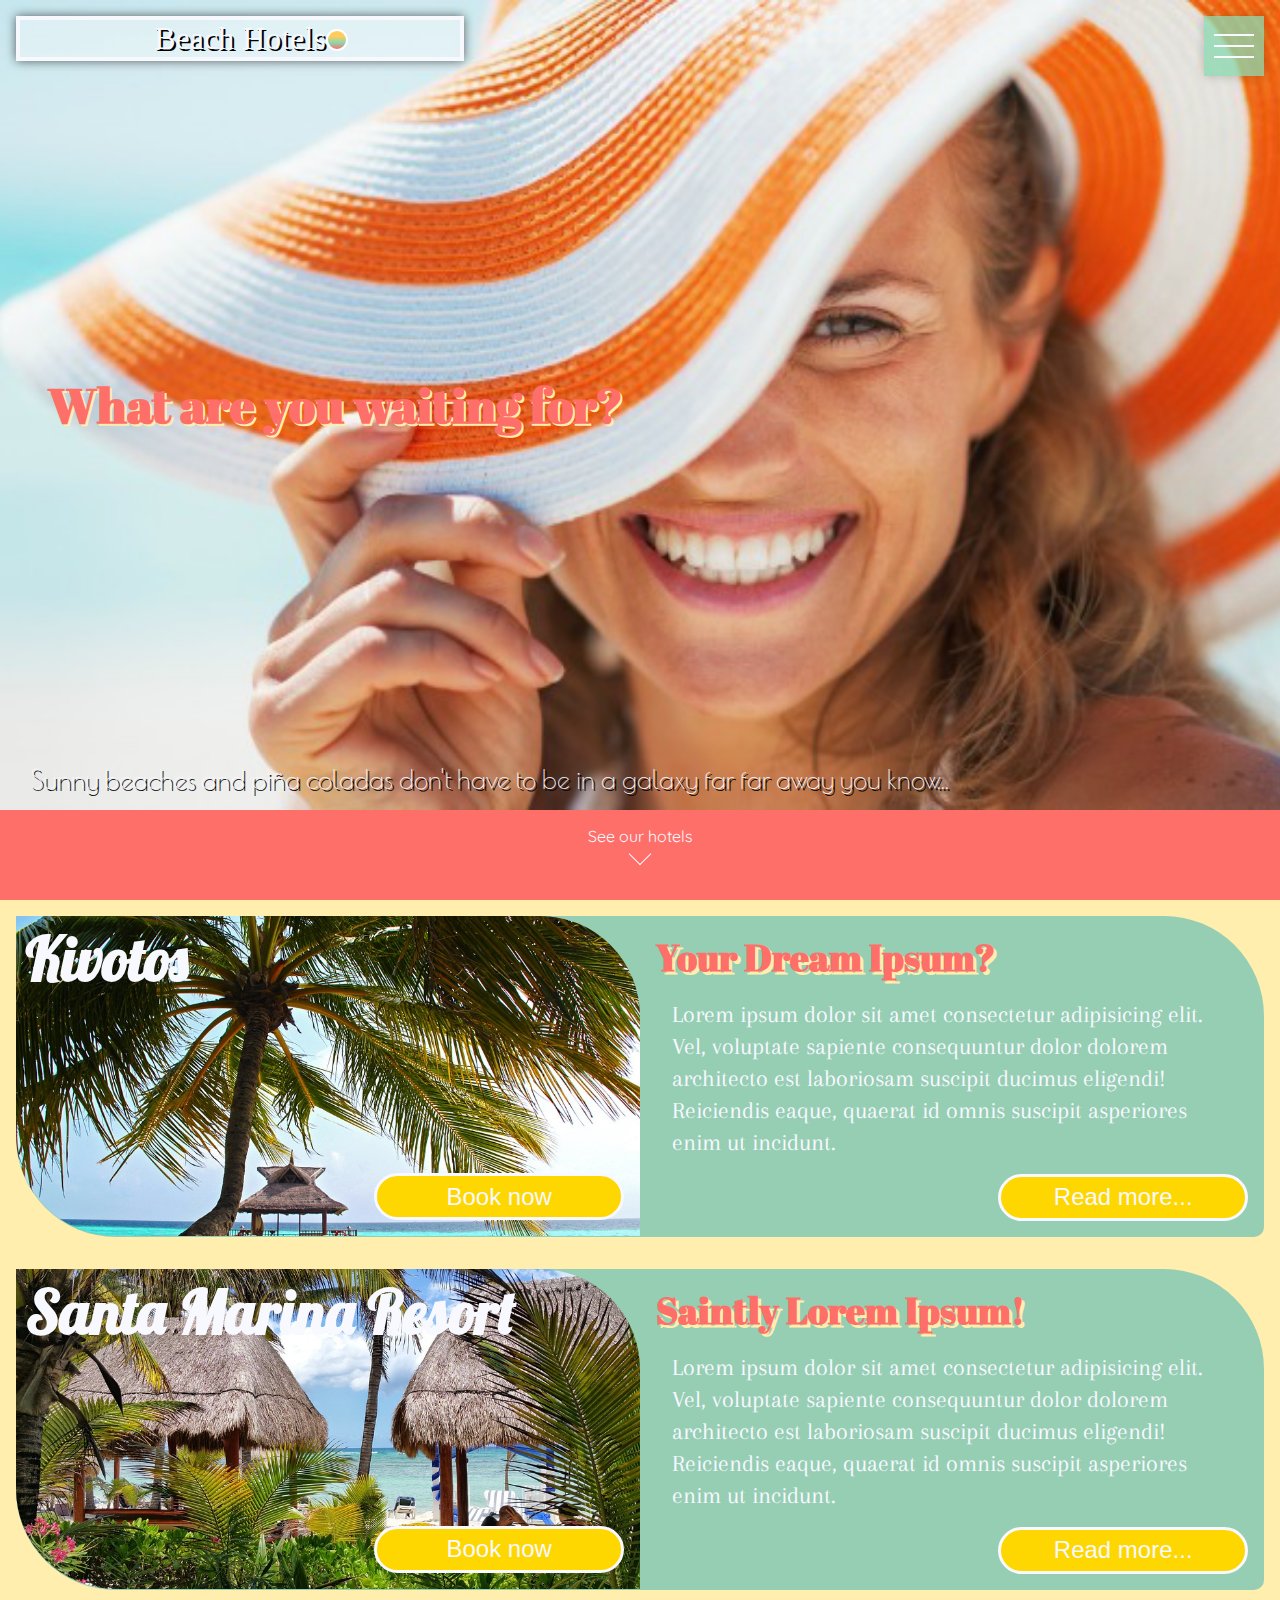
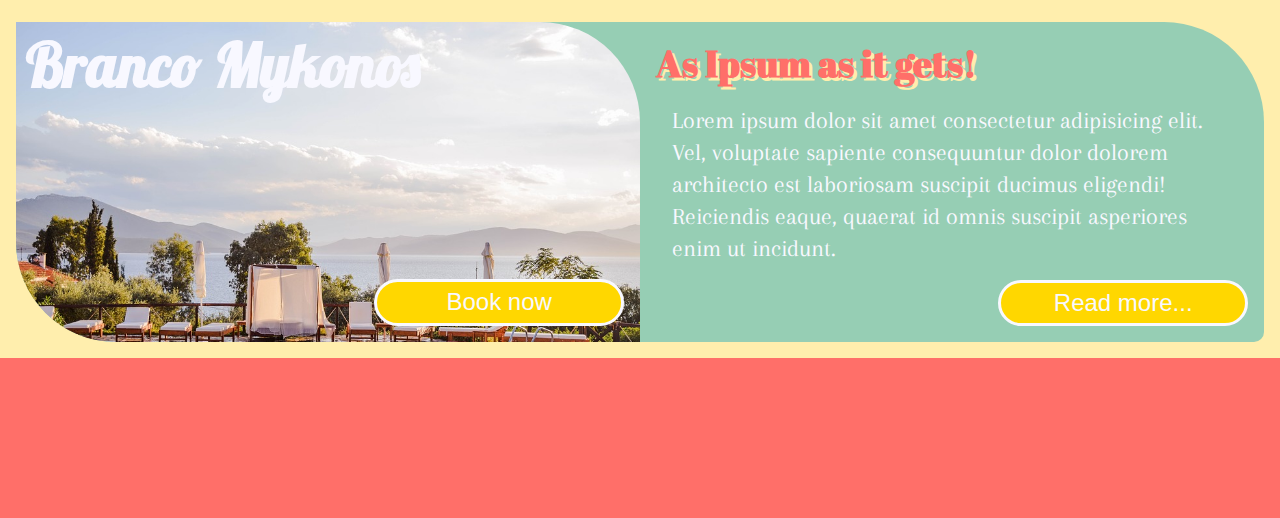
==== index.html @ 1cd9b015 "Fixed fonts and logo" ====
<!DOCTYPE html>
<html lang="en">

<head>
    <meta charset="UTF-8">
    <meta name="viewport" content="width=device-width, initial-scale=1.0">
    <meta http-equiv="X-UA-Compatible" content="ie=edge">
    <title>Document</title>
    <link rel="stylesheet" href="css/style.css">
    <link
        href="https://fonts.googleapis.com/css?family=Arapey|Quicksand|Poiret+One|Roboto|Abril+Fatface|Questrial|Josefin+Sans|Lobster|Zhi+Mang+Xing&display=swap"
        rel="stylesheet">
</head>


<body>
    <header>
        <nav class="top-nav">
            <input type="checkbox" class="nav-toggler">
            <div class="hamburger">
                <div></div>
                <div></div>
                <div></div>
            </div>
            <ul>
                <li><a href="#">Home</a></li>
                <li><a href="#">Booking</a></li>
                <li><a href="#">About</a></li>
                <li><a href="#">Contact</a></li>
            </ul>
        </nav>
        <article class="header-article">
            <div class="logo">Beach Hotels<div></div></div>
            <h2>What are you waiting for?</h2>
            <p>Sunny beaches and piña coladas don't have to be in a galaxy far far away you know...</p>
        </article>
        <div class="chevron-down">
            <a href="#hotels">See our hotels</a>
            <div class="chevron"></div>
        </div>
    </header>
    <main>
        <a name="hotels"></a>
        <article class="hotel-articles">
            <section class="hotel-img-one">
                <h2>Kivotos</h2>
                <button class="book-now">Book now</button>
            </section>
            <section>
                <h3>Your Dream Ipsum?</h3>
                <p>Lorem ipsum dolor sit amet consectetur adipisicing elit. Vel, voluptate sapiente consequuntur dolor
                    dolorem architecto est laboriosam suscipit ducimus eligendi! Reiciendis eaque, quaerat id omnis
                    suscipit asperiores enim ut incidunt.</p>
                <button class="read-more">Read more...</button>
            </section>
        </article>
        <article class="hotel-articles">
            <section class="hotel-img-two">
                <h2>Santa Marina Resort</h2>
                <button class="book-now">Book now</button>
            </section>
            <section>
                <h3>Saintly Lorem Ipsum!</h3>
                <p>Lorem ipsum dolor sit amet consectetur adipisicing elit. Vel, voluptate sapiente consequuntur dolor
                    dolorem architecto est laboriosam suscipit ducimus eligendi! Reiciendis eaque, quaerat id omnis
                    suscipit asperiores enim ut incidunt.</p>
                <button class="read-more">Read more...</button>
            </section>
        </article>
        <article class="hotel-articles">
            <section class="hotel-img-three">
                <h2>Branco Mykonos</h2>
                <button class="book-now">Book now</button>
            </section>
            <section>
                <h3>As Ipsum as it gets!</h3>
                <p>Lorem ipsum dolor sit amet consectetur adipisicing elit. Vel, voluptate sapiente consequuntur dolor
                    dolorem architecto est laboriosam suscipit ducimus eligendi! Reiciendis eaque, quaerat id omnis
                    suscipit asperiores enim ut incidunt.</p>
                <button class="read-more">Read more...</button>
            </section>
        </article>
    </main>
    <footer>
        <section></section>
        <section></section>
    </footer>
</body>
<div class="color-palette">
    <section class="c1"></section>
    <section class="c2"></section>
    <section class="c3"></section>
    <section class="c4"></section>
    <section class="c5"></section>
</div>

</html>
---- css/style.css ----
/* --------------- Body ---------------  */
* {
    box-sizing: border-box;
}

html {
    scroll-behavior: smooth;
}

body {
    margin: 0;
    display: grid;
    grid-auto-rows: auto;
    grid-template-areas: "top-nav top-nav top-nav top-nav"
                         "header header header header" 
                         "main main main main"
                         "footer footer footer footer ";
                         
}

/* --------------- Header ---------------  */
header {
    grid-area: header;
    display: flex;
    flex-direction: column;
    height: 100vh;
    background-color: #96ceb4;
}

/* ----- Nav ----- */
.top-nav {
    grid-area: top-nav;
    height: 10%;
    position: fixed;
    top: 0;
    right: 60px;
    margin: 1rem;
}

.top-nav .nav-toggler {
    position: absolute;
    margin: 5px;
    z-index: 2;
    width: 50px;
    height: 50px;
    opacity: 0; 
}

.top-nav .hamburger {
    position: absolute;
    display: flex;
    flex-direction: column;
    align-items: center;
    justify-content: space-evenly;
    top: 0;
    left: 0;
    z-index: 1;
    width: 60px;
    height: 60px;
    padding: 0.6rem;
    background-color: rgba(137, 216, 176, .75);
    box-shadow: 0 0 10px 0 rgba(0, 0, 0, .2);
}

.hamburger div {
    position: relative;
    display: flex;
    align-items: center;
    justify-content: center;
    width: 100%;
    height: 2px;
    background-color: ghostwhite;
}

.nav-toggler:checked ~ ul {
    transform: scale(1);
    opacity: 1;
    transition: all .4s ease;
}

.nav-toggler:checked ~ .hamburger {
    background-color: rgba(137, 216, 176, 1);
}

.nav-toggler:checked ~ .hamburger div:nth-child(1) {
    transform: rotate(-45deg) translateY(8px) translateX(-8px);
    transition: all .2s ease;
}

.nav-toggler:checked ~ .hamburger div:nth-child(2) {
    transform: rotate(45deg);
    transition: all .2s ease;
}

.nav-toggler:checked ~ .hamburger div:nth-child(3) {
    visibility: hidden;
}

.top-nav .nav-toggler ~ .hamburger div:not(:last-child){
    transition: all .2s ease;
}

ul {
    transform: scale(0);
    transform-origin: 85% 10%;
    opacity: 0;
    position: fixed;
    top: 0;
    left: 0;
    width: 100%;
    height: 100vh;
    display: flex;
    flex-direction: column;
    align-items: center;
    background-color: rgba(137, 216, 176, .75);
    list-style-type: none;
    margin: 0;
    padding: 0;
    
}

ul li {
    display: flex;
    align-items: center;
    justify-content: center;
    margin: 0;
    padding: 0;
}

ul li:first-child {
    margin-top: 5rem;
}

ul a {
    text-align: center;
    text-decoration: none;
    padding: 1rem;
    width: 100%;
    font-size: 2rem;
    font-family: 'Josefin Sans', sans-serif;
    color: white;
}

/* ----- Header-article ----- */
.header-article {
    height: 90%;
    display: flex;
    flex-direction: column;
    justify-content: space-between;
    background-image: url(../img/intro.jpg);
    background-size: cover;
    background-repeat: no-repeat;
    background-position: center center;
    
}

.logo {
    box-shadow: 0 0 10px 0 rgba(0, 0, 0, 0.6);
    margin: 1rem auto 0 1rem;
    width: 35%;
    font-size: 2rem;
    text-align: center;
    color: ghostwhite;
    text-shadow: 2px 2px black;
    border: .3rem solid ghostwhite;
    background-color: rgba(255, 255, 255, 0.35);    
}




.logo div {
    position: absolute;
    top: 29px;
    border: 2px solid white;
    display: inline-block;
    height: 1.4rem;
    width: 1.4rem;
    border-radius: 1000px;
    background: linear-gradient(#ffcc5c 30%, #88d8b0, #ff6f69);
}

.header-article h2 {
    font-family: "Abril Fatface";
    font-size: 3rem;
    margin: 1rem 3rem;
    color: #ff6f69;
    text-shadow: 2px 2px #ffeead;
}

.header-article p {
    margin: 15px 30px;
    color: ghostwhite;
    text-shadow: 2px 2px black;
    font-size: 1.6rem;
    font-family: 'Poiret One', cursive;
    line-height: 2rem;
} 

.chevron-down {
    display: flex;
    flex-direction: column;
    align-items: center;
    height: 10%;
    width: 100%;
    color: white;
    background-color: #ff6f69;
    text-align: center;
}

.chevron-down a {
    margin-bottom: -1rem;
    padding: 1rem;
    color: ghostwhite;
    text-decoration: none;
    font-family: 'Quicksand', sans-serif;
}

.chevron {
    margin-bottom: 1rem;
    border-right: .1rem solid ghostwhite;
    border-bottom: .1rem solid ghostwhite;
    width: 1rem;
    height: 1rem;
    transform: rotate(45deg);
}


/* --------------- Main ---------------  */
main { 
    grid-area: main;
    display: flex;
    flex-direction: column;
    background-color: #ffeead;
}

/* Hotel-articles */
.hotel-articles {
    display: grid; 
    grid-template-columns: repeat(auto-fit, minmax(300px, 1fr));
    grid-auto-rows: auto;
    margin: 1rem;
    background-color: #96ceb4;
    border-radius: 0 100px 10px 100px;
}

.hotel-articles section {
    border-radius: 0px 100px 0px 100px;
    display: flex;
    flex-direction: column;
    background-size: cover;
    background-repeat: no-repeat;
    background-position-x: center;
}

.hotel-articles section:first-child {
    height: 20rem;
}

.hotel-articles h2 {
    margin: 5px 10px 0 10px;
    color: ghostwhite;
    font-family: 'Lobster', cursive;
    font-size: 60px;
}

.hotel-articles h3 {
    font-family: "Abril Fatface";
    color: #ff6f69;
    text-shadow: 0.16rem 0.16rem #ffeead;
    font-size: 2.3rem;
    margin: 1rem 1rem;

}

.hotel-articles p {
    margin: 0 2rem 1rem 2rem;
    color: ghostwhite;
    font-size: 1.5rem;
    font-family: "Arapey", serif;
    line-height: 2rem;
}

.hotel-articles button {
    align-self: flex-end;
    margin: auto 1rem 1rem 0;
    min-width: 40%;
    padding: 0.4rem;
    font-size: 1.5rem;
    font-weight: 400;
    color: ghostwhite;
    background-color: gold;
    border: .2rem solid ghostwhite;
    border-radius: 300rem;
}

.hotel-img-one {
    background-image: url(../img/hotel-one.jpg);
}

.hotel-img-two {
    background-image: url(../img/hotel-two.jpg);
}

.hotel-img-three {
    background-image: url(../img/hotel-three.jpg);
}

footer {
    grid-area: footer;
    height: 10rem;
    background-color: #ff6f69;
}





/* Beach Color Palette */
/* .color-palette {
    display: flex;
}
.color-palette section {
    height: 10rem;
    flex: 1;
}

.color-palette .c1 {
    background-color: #96ceb4;	
}
.color-palette .c2 {
    background-color:#ffeead;	
}
.color-palette .c3 {
    background-color:#ff6f69;	
}
.color-palette .c4 {
    background-color:#ffcc5c;	
}
.color-palette .c5 {
    background-color:#88d8b0;	
}

 */


 /* Intro-article
.intro-article {
    display: flex;
    flex-direction: column;
    margin: 1rem;
    background-color: #88d8b0;
    border-radius: 10px;
    border: 5px solid white;
    background-image: url(../img/intro.jpg);
    background-size: cover;
    background-repeat: no-repeat;
}

.intro-article h2 {
    font-family: "Abril Fatface";
    font-size: 7rem;
    margin: 1rem 3rem;
    color: #ff6f69;
    text-shadow: 2px 2px #ffeead;
}

.intro-article p {
    margin: 15px 30px;
    color: ghostwhite;
    text-shadow: 2px 2px black;
    font-size: 2rem;
    font-family: fantasy;
    line-height: 3rem;
} */
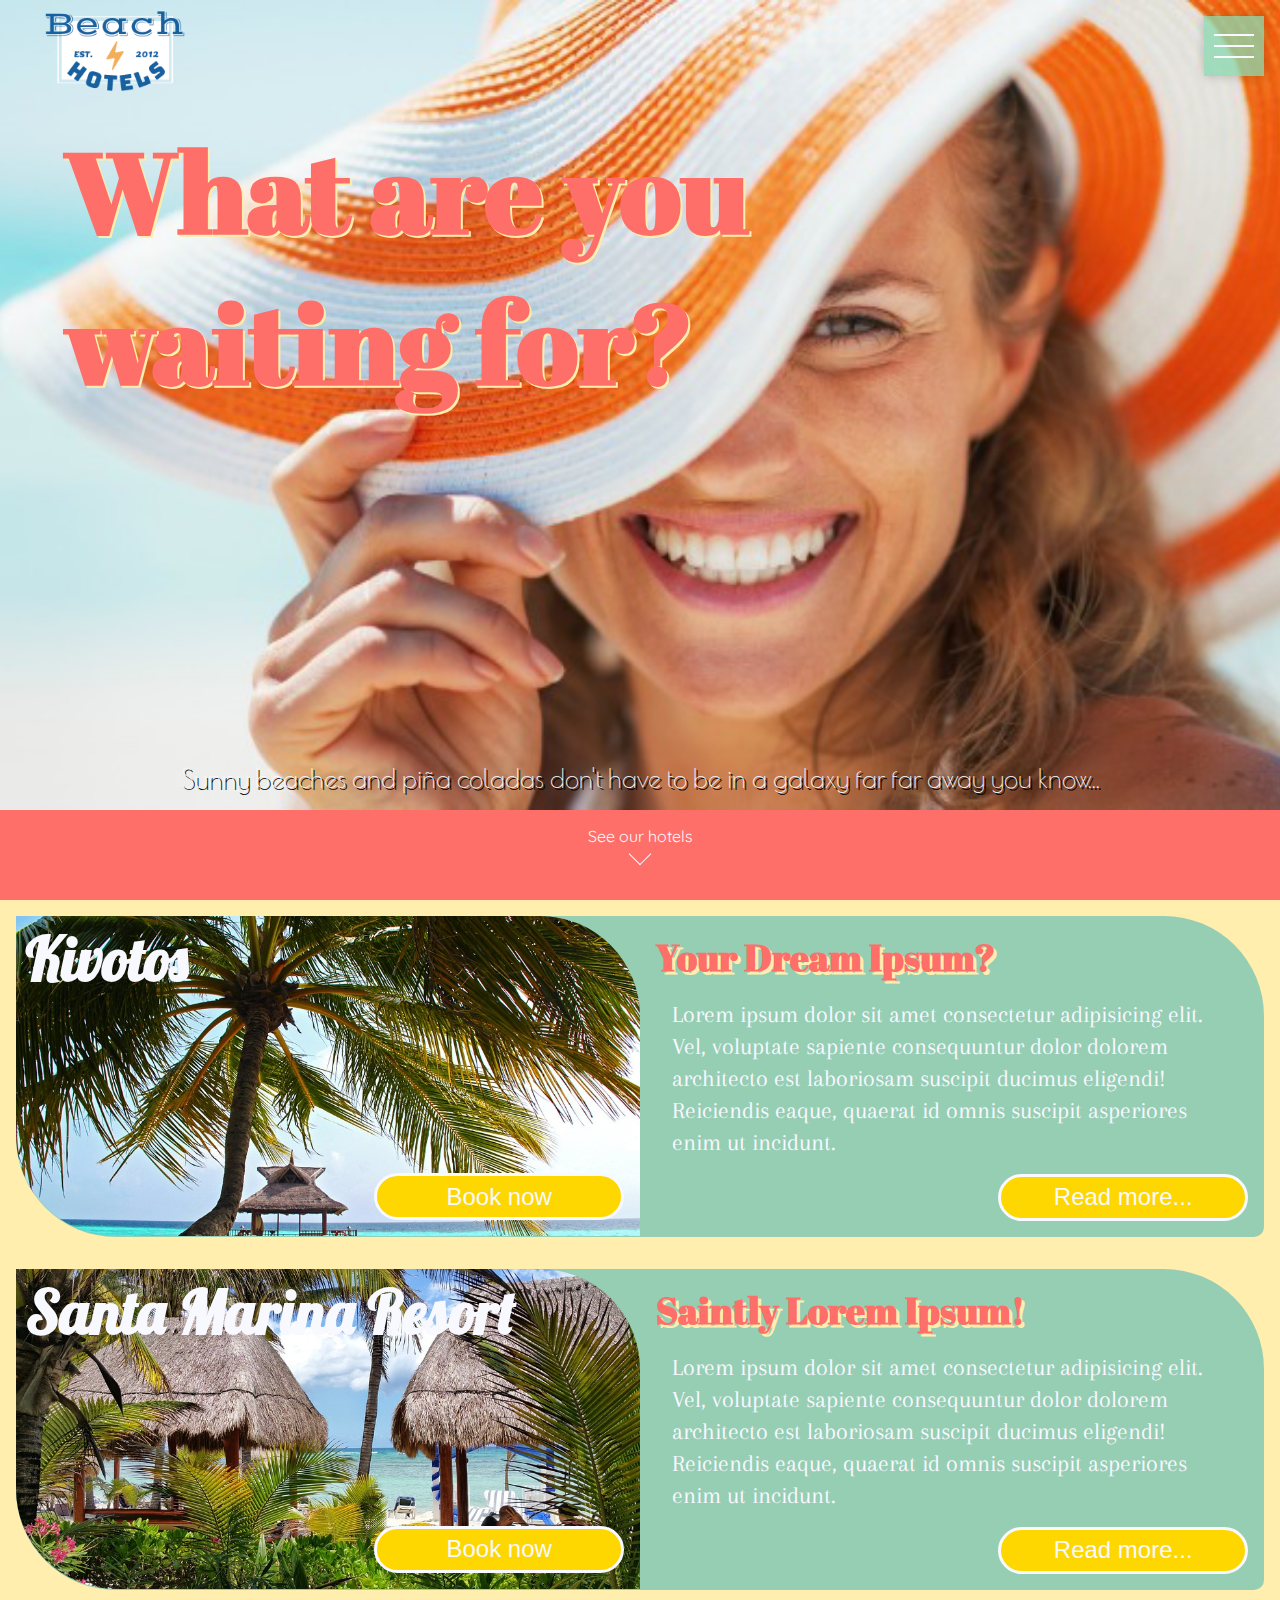
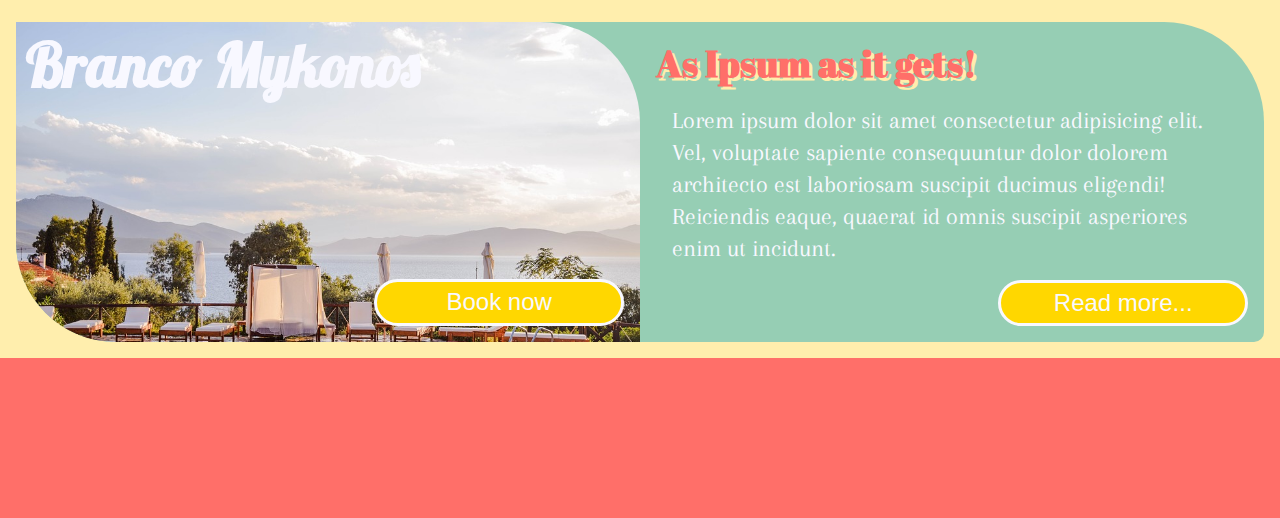
==== commit c8957e8f: "Added logo; various fixes" ====
--- a/index.html
+++ b/index.html
@@ -30,7 +30,7 @@
             </ul>
         </nav>
         <article class="header-article">
-            <div class="logo">Beach Hotels<div></div></div>
+            <img class="logo" src="img/BeachHotelsLogo.png" alt="logo for Beach Hotels">
             <h2>What are you waiting for?</h2>
             <p>Sunny beaches and piña coladas don't have to be in a galaxy far far away you know...</p>
         </article>
--- a/css/style.css
+++ b/css/style.css
@@ -155,19 +155,14 @@
 }
 
 .logo {
-    box-shadow: 0 0 10px 0 rgba(0, 0, 0, 0.6);
-    margin: 1rem auto 0 1rem;
-    width: 35%;
-    font-size: 2rem;
-    text-align: center;
-    color: ghostwhite;
-    text-shadow: 2px 2px black;
-    border: .3rem solid ghostwhite;
-    background-color: rgba(255, 255, 255, 0.35);    
-}
-
-
-
+    width: 23%;
+    margin: -2% 0 0 3%;
+}
+
+.logo p {
+    color: rgba(0, 0, 0, 0);
+    background-color: rgba(255, 255, 255);    
+}
 
 .logo div {
     position: absolute;
@@ -181,15 +176,18 @@
 }
 
 .header-article h2 {
+    max-width: 83%;
     font-family: "Abril Fatface";
-    font-size: 3rem;
-    margin: 1rem 3rem;
+    font-size: 3.6rem;
+    margin: 4% 0 auto 5%;
     color: #ff6f69;
     text-shadow: 2px 2px #ffeead;
-}
-
-.header-article p {
-    margin: 15px 30px;
+
+}
+
+.header-article > p {
+    max-width: 80%;
+    margin: 1rem auto;
     color: ghostwhite;
     text-shadow: 2px 2px black;
     font-size: 1.6rem;
@@ -312,64 +310,36 @@
     background-color: #ff6f69;
 }
 
-
-
-
-
-/* Beach Color Palette */
-/* .color-palette {
-    display: flex;
-}
-.color-palette section {
-    height: 10rem;
-    flex: 1;
-}
-
-.color-palette .c1 {
-    background-color: #96ceb4;	
-}
-.color-palette .c2 {
-    background-color:#ffeead;	
-}
-.color-palette .c3 {
-    background-color:#ff6f69;	
-}
-.color-palette .c4 {
-    background-color:#ffcc5c;	
-}
-.color-palette .c5 {
-    background-color:#88d8b0;	
-}
-
- */
-
-
- /* Intro-article
-.intro-article {
-    display: flex;
-    flex-direction: column;
-    margin: 1rem;
-    background-color: #88d8b0;
-    border-radius: 10px;
-    border: 5px solid white;
-    background-image: url(../img/intro.jpg);
-    background-size: cover;
-    background-repeat: no-repeat;
-}
-
-.intro-article h2 {
-    font-family: "Abril Fatface";
-    font-size: 7rem;
-    margin: 1rem 3rem;
-    color: #ff6f69;
-    text-shadow: 2px 2px #ffeead;
-}
-
-.intro-article p {
-    margin: 15px 30px;
-    color: ghostwhite;
-    text-shadow: 2px 2px black;
-    font-size: 2rem;
-    font-family: fantasy;
-    line-height: 3rem;
-} */+@media screen and (min-width: 590px) {
+    .logo {
+        width: 17%;
+    }
+
+    .header-article h2 {
+        max-width: 81%;
+        font-size: 4.8rem;
+        margin: -1% 0 auto 5%;
+    }
+    
+}
+
+@media screen and (min-width: 834px) {
+    .header-article h2 {
+        max-width: 79%;
+        font-size: 5.6rem;
+        margin: -1% 0 auto 5%;
+    }
+}
+
+
+@media screen and (min-width: 1129px) {
+    .logo {
+        width: 12%;
+    }
+
+    .header-article h2 {
+        max-width: 59%;
+        font-size: 7rem;
+        margin: -1% 0 auto 5%;
+    }
+}
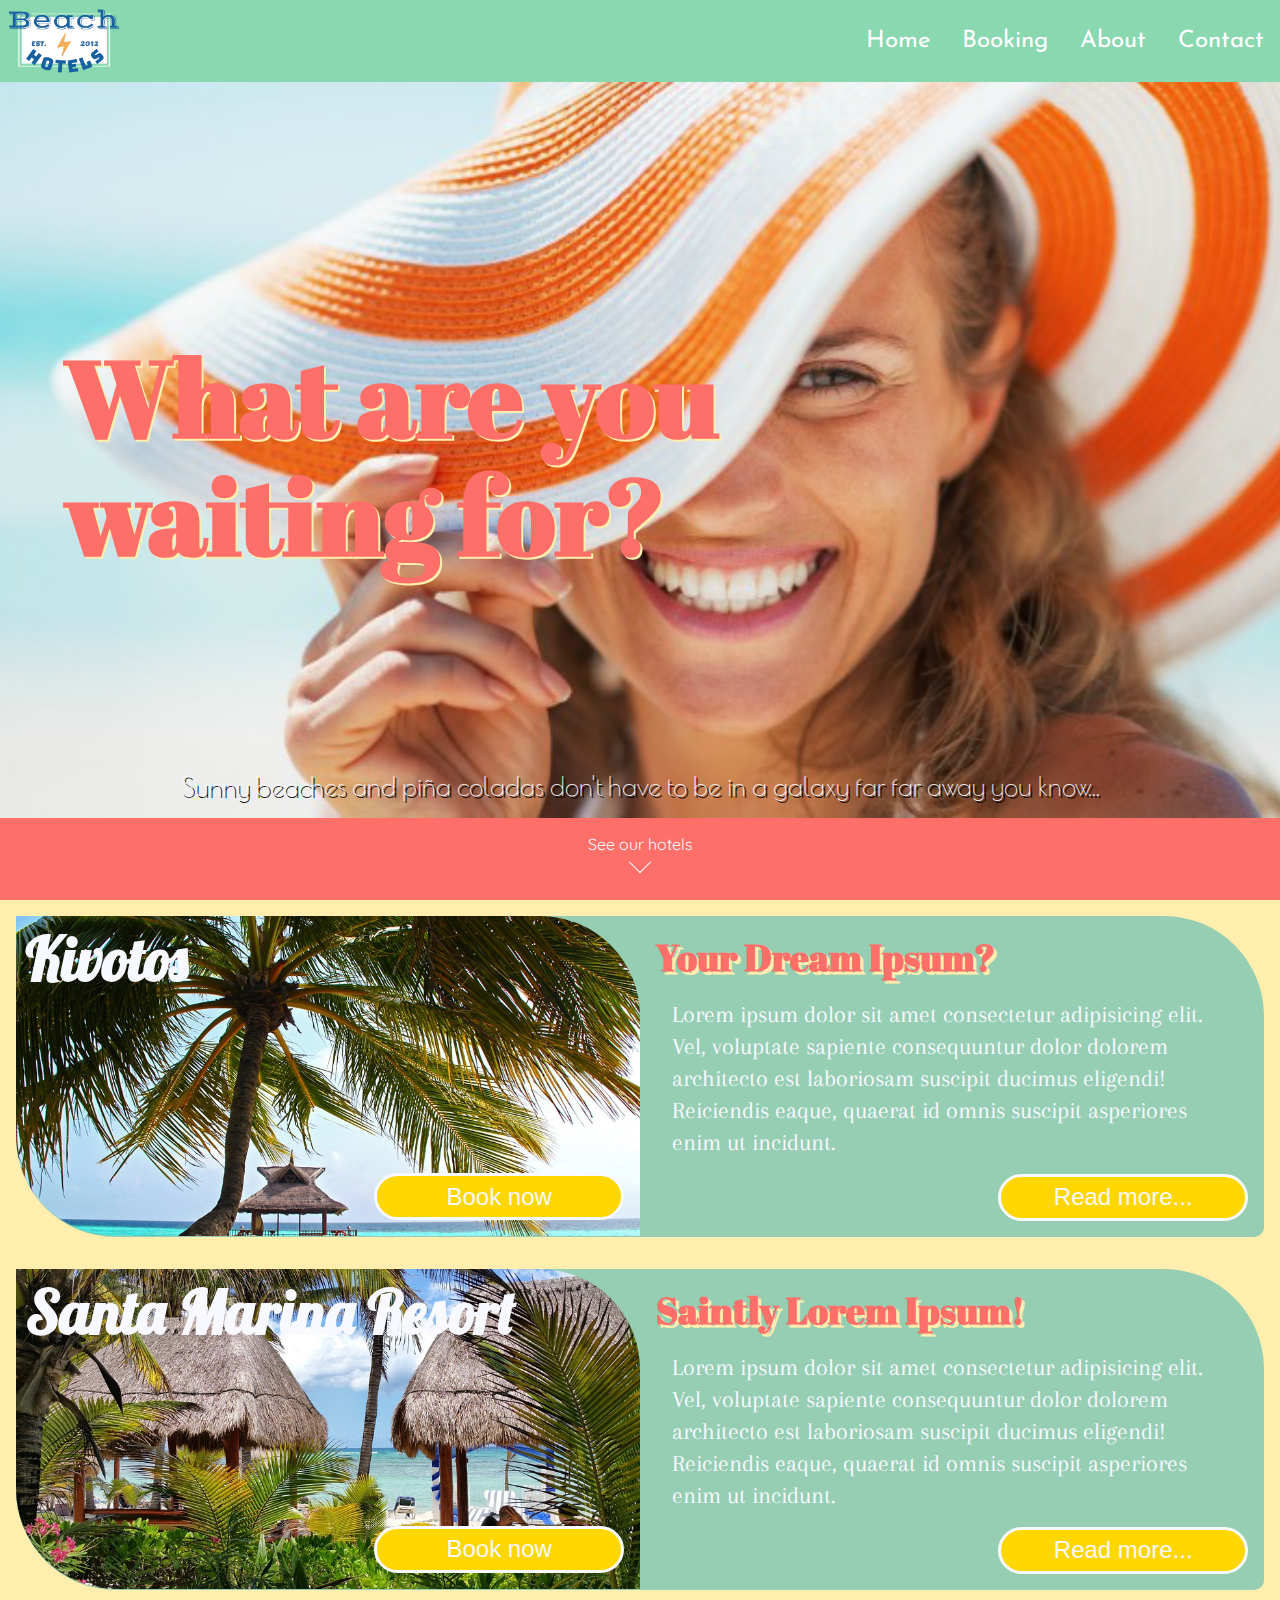
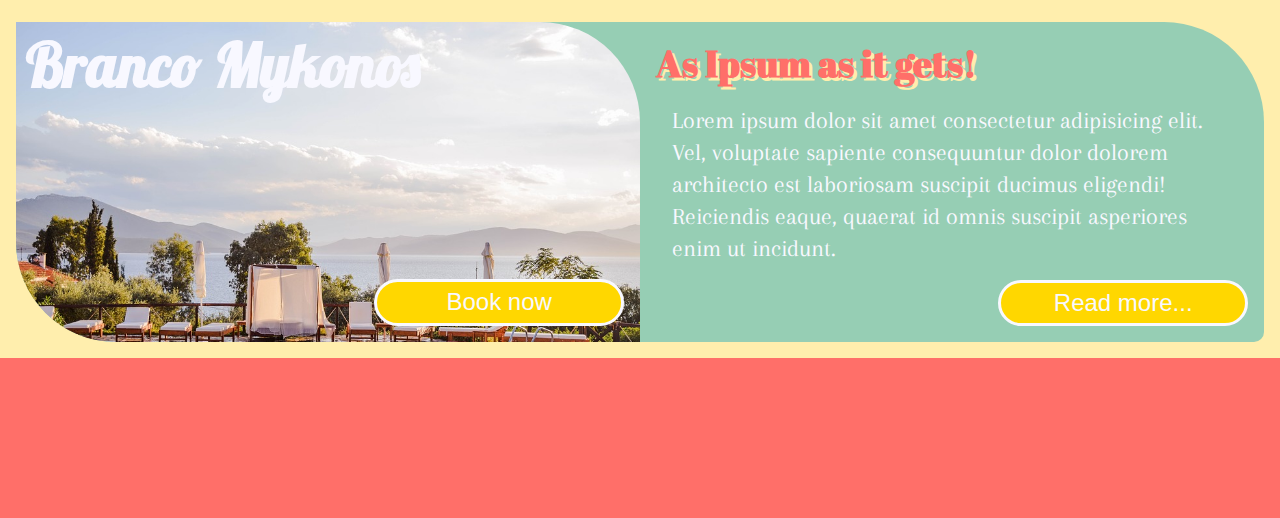
==== commit a2f03362: "Started fix responsive menues" ====
--- a/index.html
+++ b/index.html
@@ -23,6 +23,7 @@
                 <div></div>
             </div>
             <ul>
+                <li><img class="logo-navbar" src="img/BeachHotelsLogo.png" alt="logo for Beach Hotels"></li>
                 <li><a href="#">Home</a></li>
                 <li><a href="#">Booking</a></li>
                 <li><a href="#">About</a></li>
@@ -30,7 +31,7 @@
             </ul>
         </nav>
         <article class="header-article">
-            <img class="logo" src="img/BeachHotelsLogo.png" alt="logo for Beach Hotels">
+            <img class="logo-hamburger" src="img/BeachHotelsLogo.png" alt="logo for Beach Hotels">
             <h2>What are you waiting for?</h2>
             <p>Sunny beaches and piña coladas don't have to be in a galaxy far far away you know...</p>
         </article>
@@ -86,12 +87,4 @@
         <section></section>
     </footer>
 </body>
-<div class="color-palette">
-    <section class="c1"></section>
-    <section class="c2"></section>
-    <section class="c3"></section>
-    <section class="c4"></section>
-    <section class="c5"></section>
-</div>
-
 </html>--- a/css/style.css
+++ b/css/style.css
@@ -37,6 +37,46 @@
     margin: 1rem;
 }
 
+ ul {
+    transform: scale(0);
+    transform-origin: 85% 10%;
+    opacity: 0;
+    position: fixed;
+    top: 0;
+    left: 0;
+    width: 100%;
+    height: 100vh;
+    display: flex;
+    flex-direction: column;
+    align-items: center;
+    background-color: rgba(137, 216, 176, .75);
+    list-style-type: none;
+    margin: 0;
+    padding: 0;
+}
+
+ul li {
+    display: flex;
+    align-items: center;
+    justify-content: center;
+    margin: 0;
+    padding: 0;
+}
+
+ul li:first-child {
+    margin-top: 5rem;
+}
+
+ul a {
+    text-align: center;
+    text-decoration: none;
+    padding: 1rem;
+    width: 100%;
+    font-size: 2rem;
+    font-family: 'Josefin Sans', sans-serif;
+    color: white;
+}
+
 .top-nav .nav-toggler {
     position: absolute;
     margin: 5px;
@@ -116,7 +156,6 @@
     list-style-type: none;
     margin: 0;
     padding: 0;
-    
 }
 
 ul li {
@@ -140,6 +179,8 @@
     font-family: 'Josefin Sans', sans-serif;
     color: white;
 }
+
+
 
 /* ----- Header-article ----- */
 .header-article {
@@ -154,9 +195,15 @@
     
 }
 
-.logo {
+.logo-hamburger {
     width: 23%;
-    margin: -2% 0 0 3%;
+    margin: -2% 0 0 2%;
+}
+
+/* Hides navbar logo while hamburger menu is active */
+.logo-navbar {
+    position: absolute;
+    visibility: hidden;
 }
 
 .logo p {
@@ -178,10 +225,11 @@
 .header-article h2 {
     max-width: 83%;
     font-family: "Abril Fatface";
-    font-size: 3.6rem;
-    margin: 4% 0 auto 5%;
+    font-size: 3rem;
+    margin: -2% 0 auto 5%;
     color: #ff6f69;
     text-shadow: 2px 2px #ffeead;
+    line-height: 110%;
 
 }
 
@@ -310,27 +358,95 @@
     background-color: #ff6f69;
 }
 
+
+/* --------------- BREAKPOINTS --------------- */
+/* ----- Nav-bar replaces hamburger menu ----- */
+@media screen and (min-width: 834px) {
+    .nav-toggler, .hamburger, .logo-hamburger {
+        visibility: hidden;
+    }
+
+    .logo-navbar {
+        visibility: visible;
+        height: 150%;
+    }
+
+    .top-nav {
+        grid-area: top-nav;
+        background-color: rgba(137, 216, 176, 1);
+        height: 10%;
+        position: relative;
+        right: 0;
+        margin: 0;
+    }
+
+    ul {
+        display: flex;
+        flex-direction: row;
+        justify-content: flex-end;
+        align-items: center;
+        transform: scale(1);
+        /* transform-origin: 85% 10%; */
+        opacity: 1;
+        position: relative;
+        /* top: 0;
+        left: 0; */
+        width: 100%;
+        height: 100%;
+        background-color: rgba(137, 216, 176, .75);
+        list-style-type: none;
+        margin: 0;
+        padding: 0;
+    }
+    
+    ul li {
+        display: flex;
+        align-items: center;
+        justify-content: center;
+        margin: 0;
+        padding: 0;
+    }
+    
+    ul li:first-child {
+        margin: 0 auto 0 4rem;
+    }
+    
+    ul a {
+        text-align: center;
+        text-decoration: none;
+        padding: 1rem;
+        width: 100%;
+        font-size: 1.5rem;
+        font-family: 'Josefin Sans', sans-serif;
+        color: white;
+    }
+
+    ul li:hover {
+        background-color: #ff6f69;
+    }
+}
+
+@media screen and (min-width: 470px) {
+    .header-article h2 {
+        font-size: 3.8rem;
+    }
+}
+
 @media screen and (min-width: 590px) {
-    .logo {
-        width: 17%;
-    }
-
     .header-article h2 {
         max-width: 81%;
-        font-size: 4.8rem;
-        margin: -1% 0 auto 5%;
-    }
-    
+        font-size: 4.5rem;
+        margin: -2% 0 auto 5%;
+    } 
 }
 
 @media screen and (min-width: 834px) {
     .header-article h2 {
-        max-width: 79%;
-        font-size: 5.6rem;
-        margin: -1% 0 auto 5%;
-    }
-}
-
+        max-width: 75%;
+        font-size: 5.4rem;
+        margin: -2% 0 auto 5%;
+    }
+}
 
 @media screen and (min-width: 1129px) {
     .logo {
@@ -338,8 +454,8 @@
     }
 
     .header-article h2 {
-        max-width: 59%;
-        font-size: 7rem;
+        max-width: 61%;
+        font-size: 6.7rem;
         margin: -1% 0 auto 5%;
     }
 }
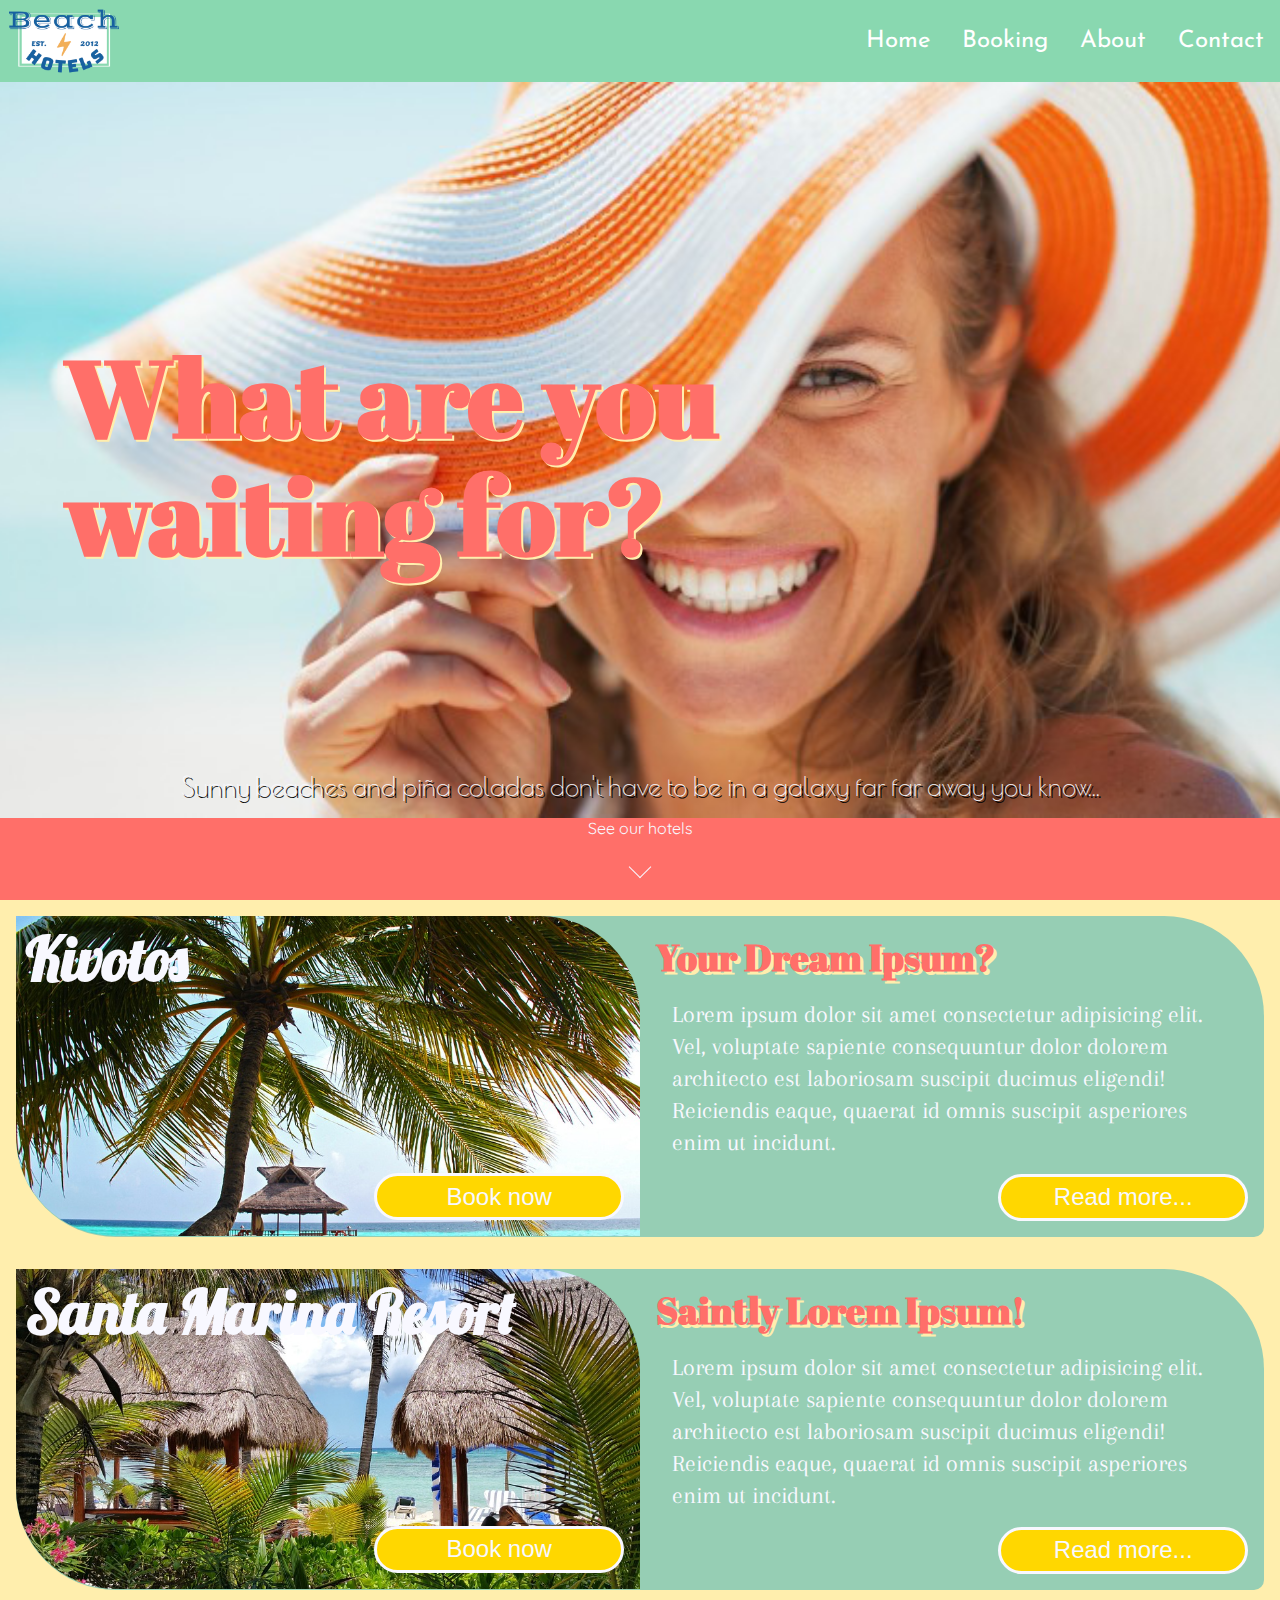
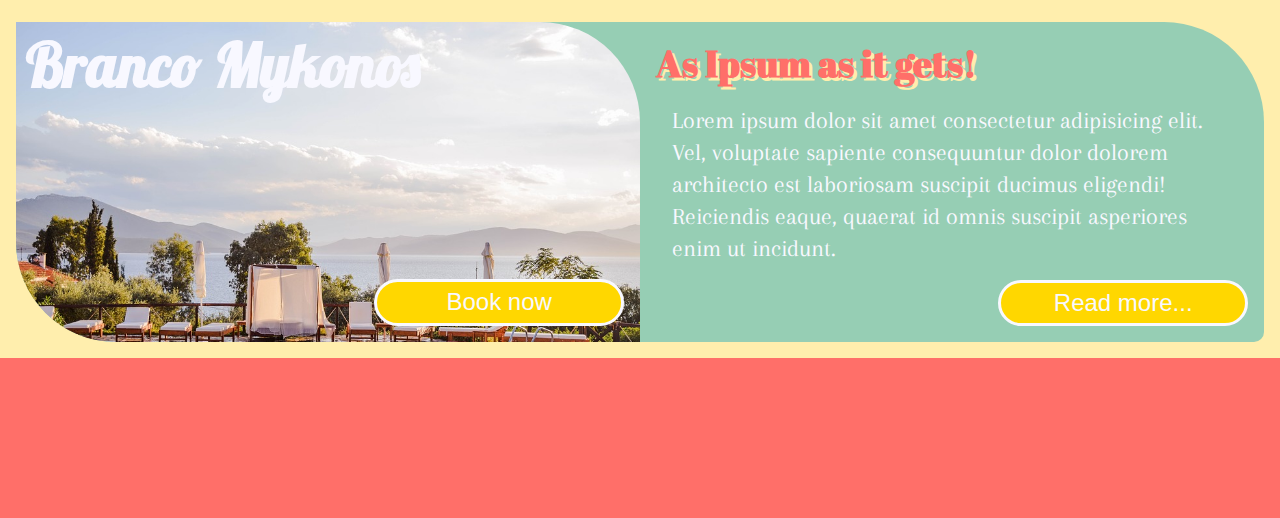
==== commit e93c2d43: "Fixed chevron" ====
--- a/index.html
+++ b/index.html
@@ -37,7 +37,7 @@
         </article>
         <div class="chevron-down">
             <a href="#hotels">See our hotels</a>
-            <div class="chevron"></div>
+            <div class="chevron-wrapper"><div class="chevron"></div></div>
         </div>
     </header>
     <main>
@@ -87,4 +87,5 @@
         <section></section>
     </footer>
 </body>
+
 </html>--- a/css/style.css
+++ b/css/style.css
@@ -192,7 +192,6 @@
     background-size: cover;
     background-repeat: no-repeat;
     background-position: center center;
-    
 }
 
 .logo-hamburger {
@@ -230,7 +229,6 @@
     color: #ff6f69;
     text-shadow: 2px 2px #ffeead;
     line-height: 110%;
-
 }
 
 .header-article > p {
@@ -255,15 +253,18 @@
 }
 
 .chevron-down a {
-    margin-bottom: -1rem;
-    padding: 1rem;
+    height: 100%;
+    width: 100%;
     color: ghostwhite;
     text-decoration: none;
     font-family: 'Quicksand', sans-serif;
 }
 
+.chevron-wrapper {
+    height: 100%;
+}
+
 .chevron {
-    margin-bottom: 1rem;
     border-right: .1rem solid ghostwhite;
     border-bottom: .1rem solid ghostwhite;
     width: 1rem;
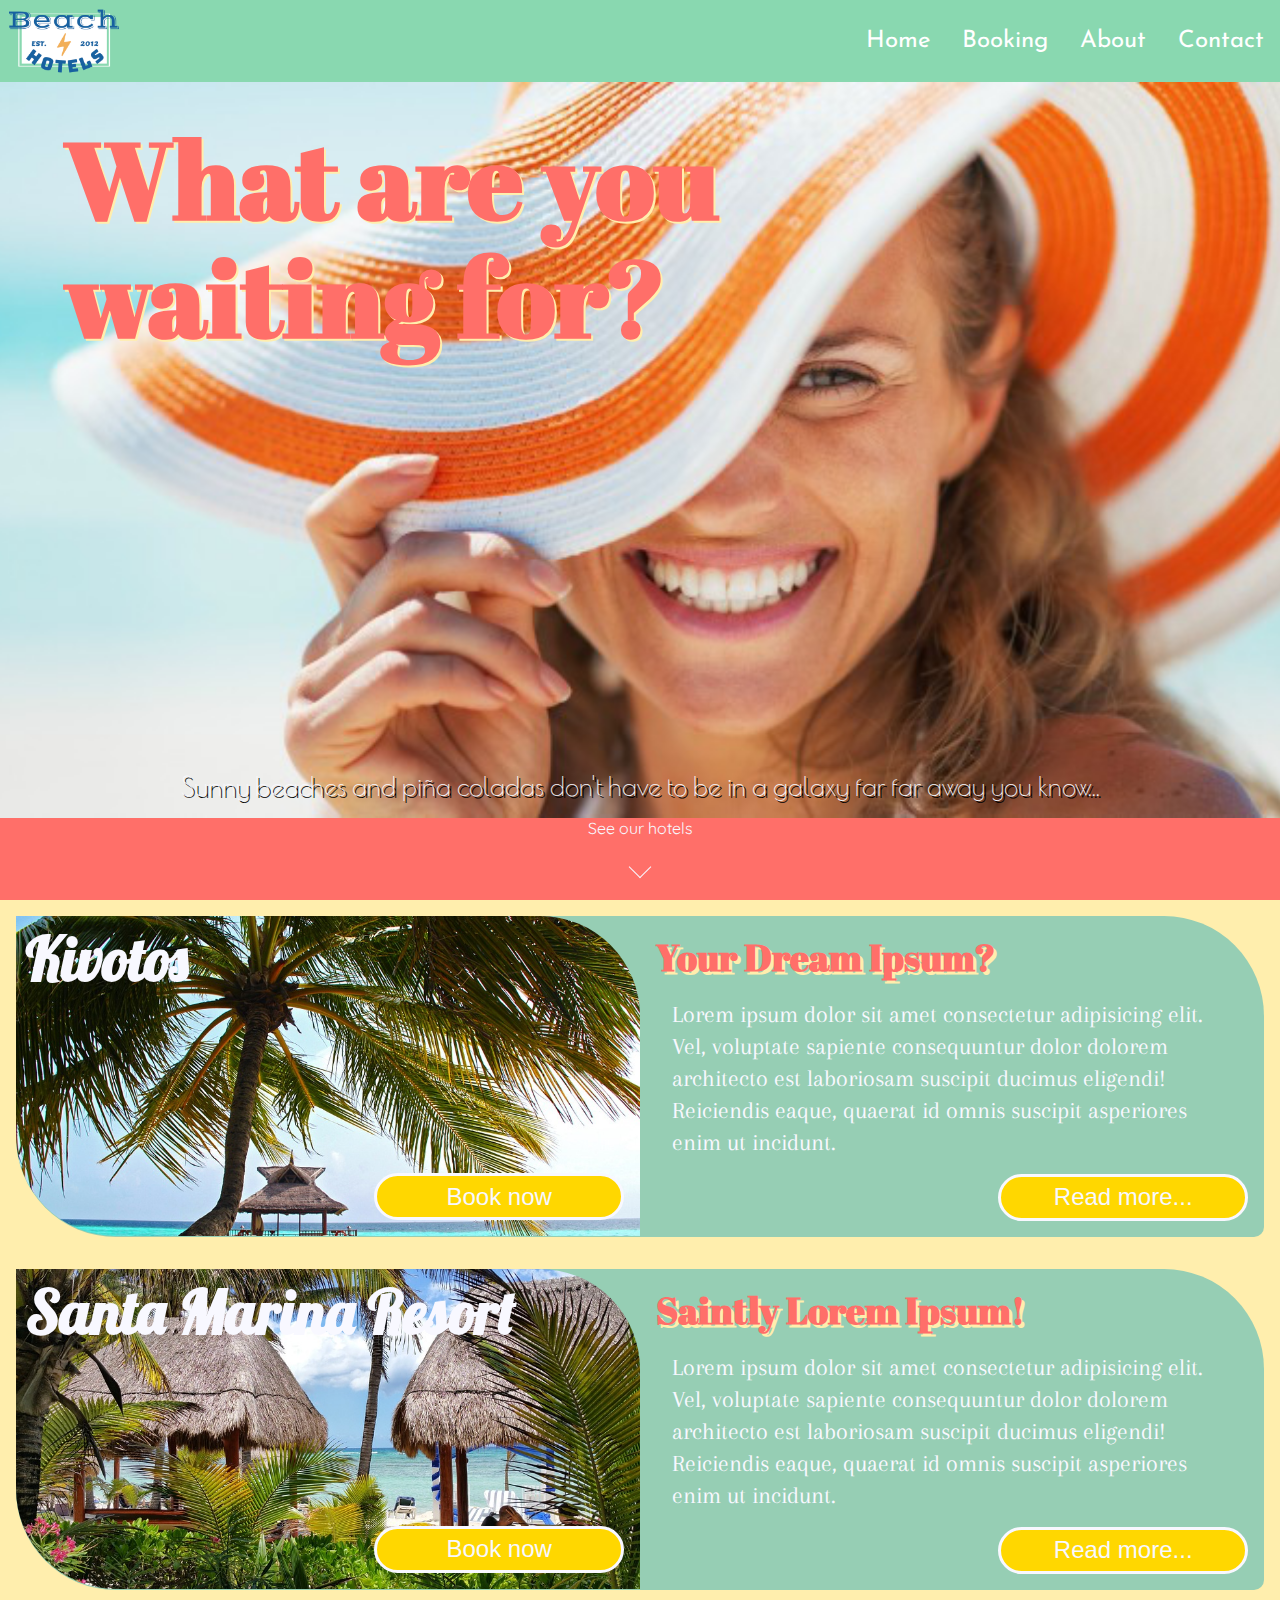
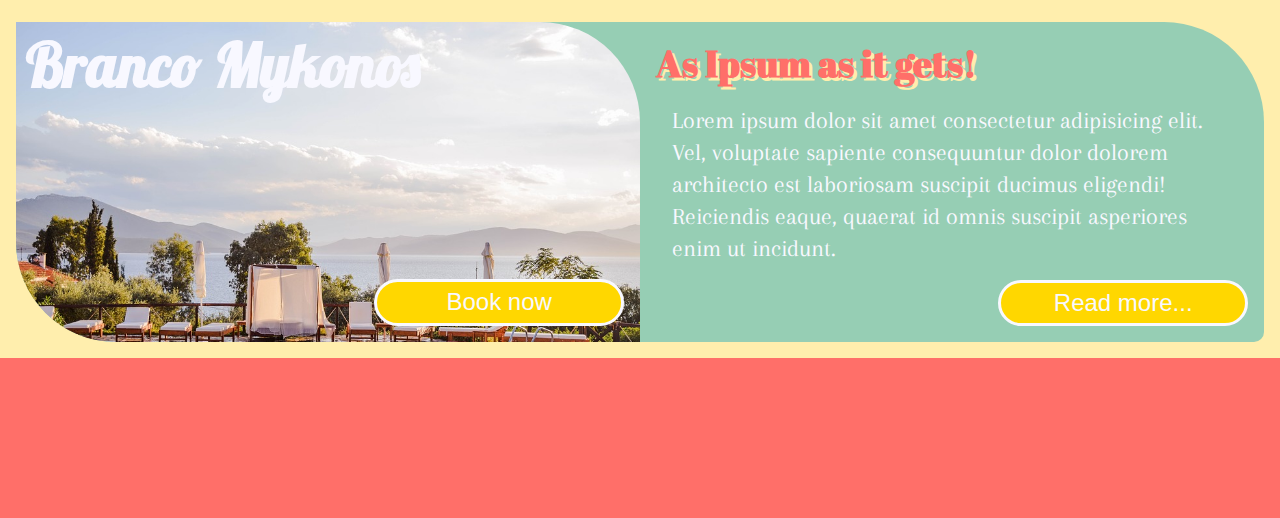
==== commit d81c75c9: "Fixed small stuff" ====
--- a/index.html
+++ b/index.html
@@ -5,13 +5,12 @@
     <meta charset="UTF-8">
     <meta name="viewport" content="width=device-width, initial-scale=1.0">
     <meta http-equiv="X-UA-Compatible" content="ie=edge">
-    <title>Document</title>
+    <title>Beach Hotels</title>
     <link rel="stylesheet" href="css/style.css">
     <link
         href="https://fonts.googleapis.com/css?family=Arapey|Quicksand|Poiret+One|Roboto|Abril+Fatface|Questrial|Josefin+Sans|Lobster|Zhi+Mang+Xing&display=swap"
         rel="stylesheet">
 </head>
-
 
 <body>
     <header>
@@ -26,7 +25,7 @@
                 <li><img class="logo-navbar" src="img/BeachHotelsLogo.png" alt="logo for Beach Hotels"></li>
                 <li><a href="#">Home</a></li>
                 <li><a href="#">Booking</a></li>
-                <li><a href="#">About</a></li>
+                <li><a href="about.html">About</a></li>
                 <li><a href="#">Contact</a></li>
             </ul>
         </nav>
@@ -37,7 +36,9 @@
         </article>
         <div class="chevron-down">
             <a href="#hotels">See our hotels</a>
-            <div class="chevron-wrapper"><div class="chevron"></div></div>
+            <div class="chevron-wrapper">
+                <div class="chevron"></div>
+            </div>
         </div>
     </header>
     <main>
--- a/css/style.css
+++ b/css/style.css
@@ -365,6 +365,7 @@
 @media screen and (min-width: 834px) {
     .nav-toggler, .hamburger, .logo-hamburger {
         visibility: hidden;
+        position: absolute;
     }
 
     .logo-navbar {
@@ -445,7 +446,7 @@
     .header-article h2 {
         max-width: 75%;
         font-size: 5.4rem;
-        margin: -2% 0 auto 5%;
+        margin: 3% 0 auto 5%;
     }
 }
 
@@ -457,6 +458,6 @@
     .header-article h2 {
         max-width: 61%;
         font-size: 6.7rem;
-        margin: -1% 0 auto 5%;
-    }
-}
+        margin: 3% 0 auto 5%;
+    }
+}
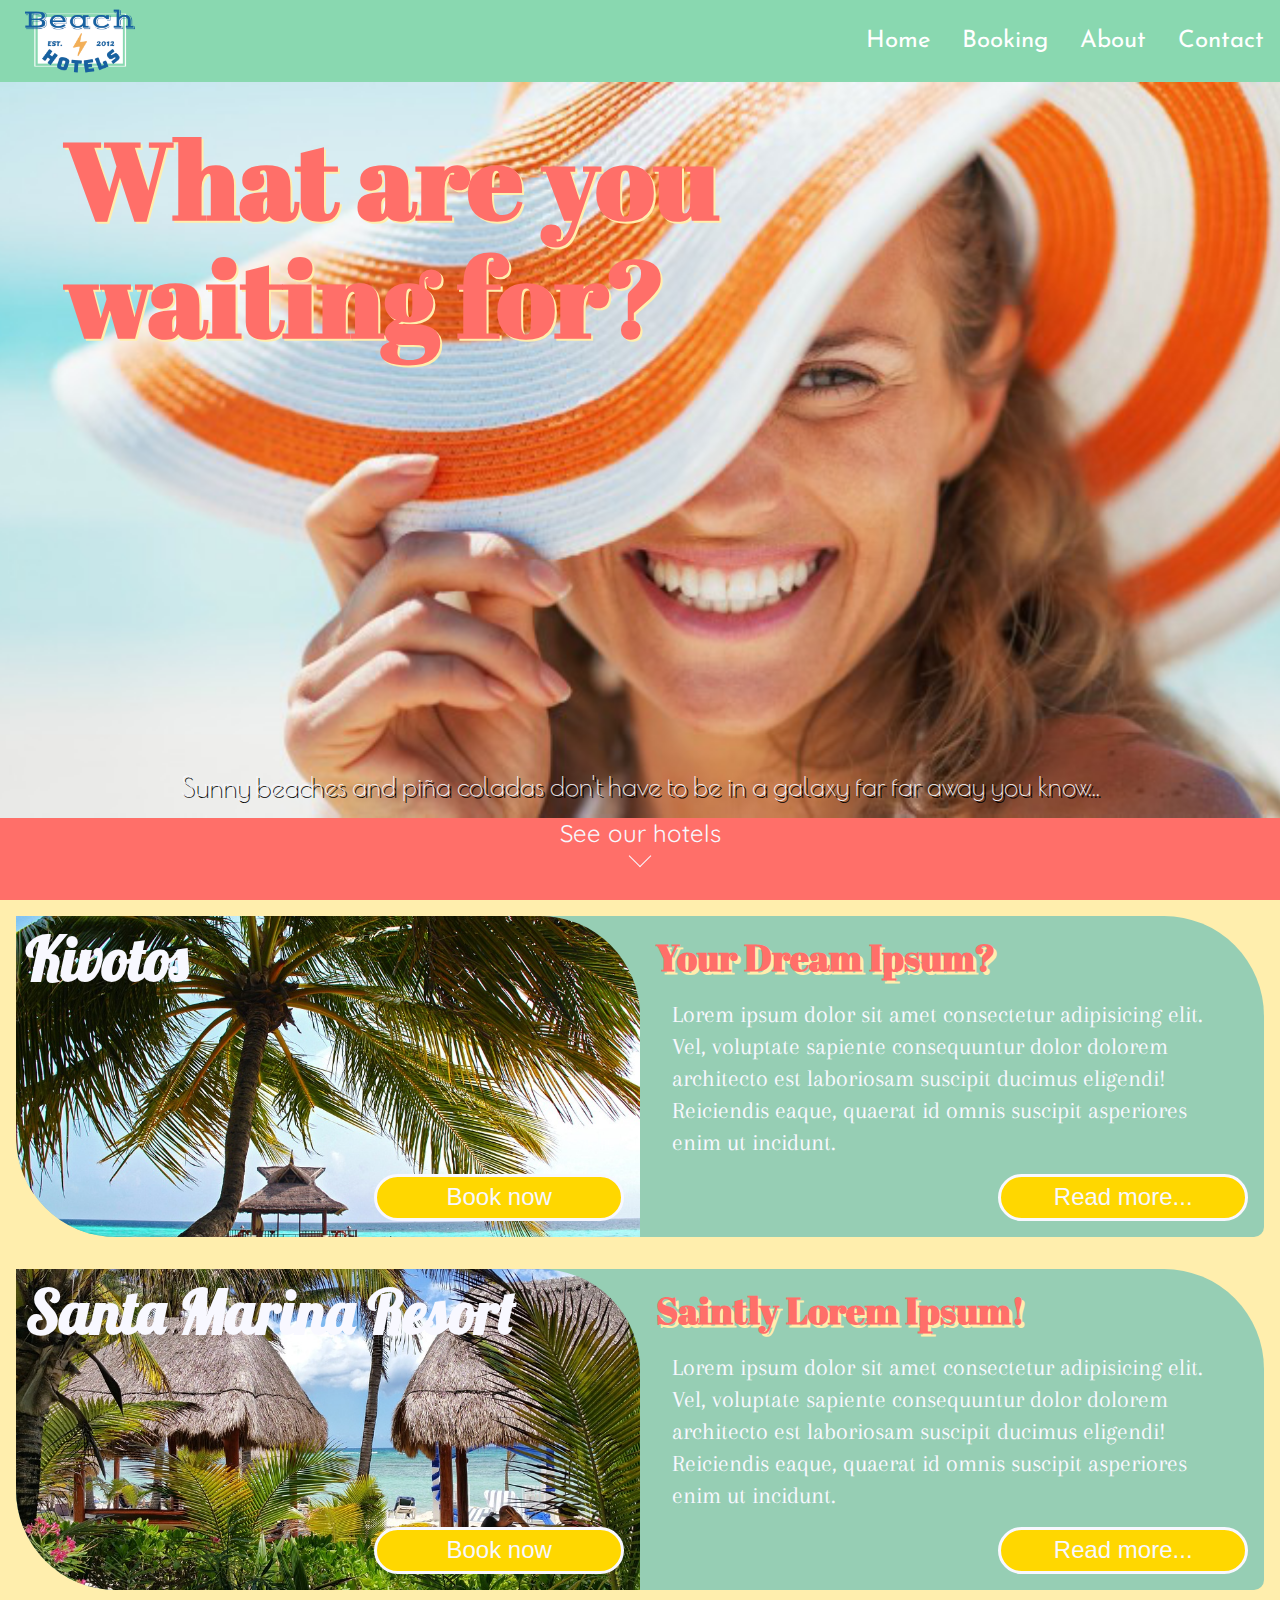
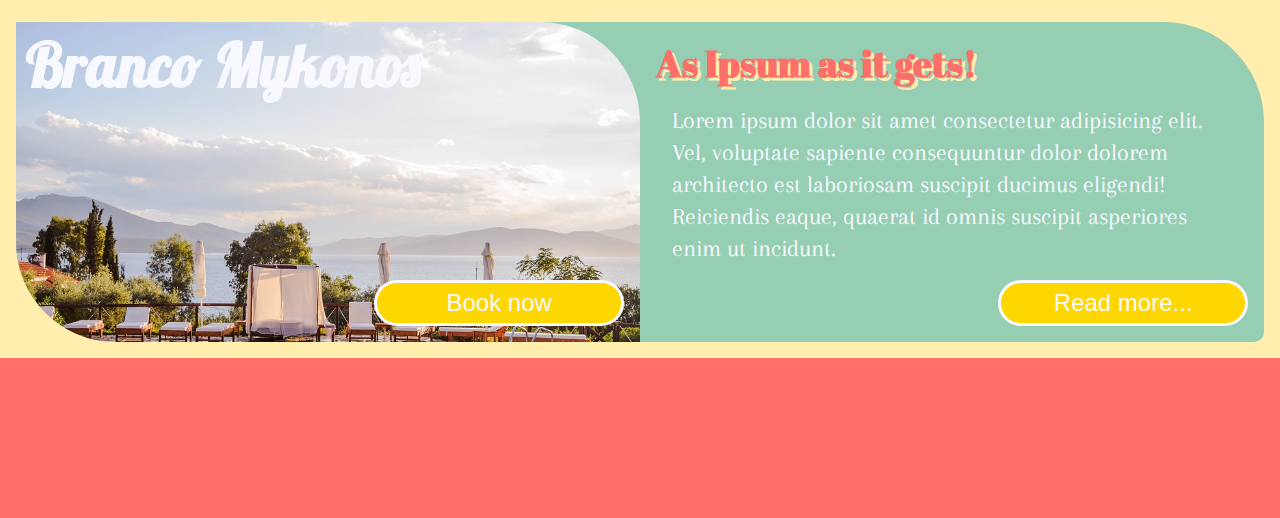
==== commit 12716299: "Fixed chevron-down; added About-page" ====
--- a/index.html
+++ b/index.html
@@ -23,7 +23,7 @@
             </div>
             <ul>
                 <li><img class="logo-navbar" src="img/BeachHotelsLogo.png" alt="logo for Beach Hotels"></li>
-                <li><a href="#">Home</a></li>
+                <li><a href="index.html">Home</a></li>
                 <li><a href="#">Booking</a></li>
                 <li><a href="about.html">About</a></li>
                 <li><a href="#">Contact</a></li>
@@ -35,10 +35,9 @@
             <p>Sunny beaches and piña coladas don't have to be in a galaxy far far away you know...</p>
         </article>
         <div class="chevron-down">
-            <a href="#hotels">See our hotels</a>
-            <div class="chevron-wrapper">
+            <a href="#hotels">See our hotels
                 <div class="chevron"></div>
-            </div>
+            </a>
         </div>
     </header>
     <main>
--- a/css/style.css
+++ b/css/style.css
@@ -194,7 +194,28 @@
     background-position: center center;
 }
 
+.header-article h2 {
+    max-width: 83%;
+    font-family: "Abril Fatface";
+    font-size: 3rem;
+    margin: 20% 0 auto 5%;
+    color: #ff6f69;
+    text-shadow: 2px 2px #ffeead;
+    line-height: 110%;
+}
+
+.header-article > p {
+    max-width: 80%;
+    margin: 1rem auto;
+    color: ghostwhite;
+    text-shadow: 2px 2px black;
+    font-size: 1.6rem;
+    font-family: 'Poiret One', cursive;
+    line-height: 2rem;
+} 
+
 .logo-hamburger {
+    position: absolute;
     width: 23%;
     margin: -2% 0 0 2%;
 }
@@ -221,26 +242,6 @@
     background: linear-gradient(#ffcc5c 30%, #88d8b0, #ff6f69);
 }
 
-.header-article h2 {
-    max-width: 83%;
-    font-family: "Abril Fatface";
-    font-size: 3rem;
-    margin: -2% 0 auto 5%;
-    color: #ff6f69;
-    text-shadow: 2px 2px #ffeead;
-    line-height: 110%;
-}
-
-.header-article > p {
-    max-width: 80%;
-    margin: 1rem auto;
-    color: ghostwhite;
-    text-shadow: 2px 2px black;
-    font-size: 1.6rem;
-    font-family: 'Poiret One', cursive;
-    line-height: 2rem;
-} 
-
 .chevron-down {
     display: flex;
     flex-direction: column;
@@ -255,9 +256,14 @@
 .chevron-down a {
     height: 100%;
     width: 100%;
+    font-size: 1.5rem;
+    font-family: 'Quicksand', sans-serif;
     color: ghostwhite;
     text-decoration: none;
-    font-family: 'Quicksand', sans-serif;
+}
+
+.chevron-down a .chevron {
+    margin: 0 auto;
 }
 
 .chevron-wrapper {
@@ -359,6 +365,61 @@
     background-color: #ff6f69;
 }
 
+
+/* --------------- ABOUT - page --------------- */
+.about-header-article {
+    height: 90%;
+    display: flex;
+    flex-direction: column;
+    justify-content: center;
+    align-items: center;
+    background-image: url(../img/about-img.jpg);
+    background-size: 130%;
+    background-repeat: no-repeat;
+    background-position: 25% 60%;
+
+}
+
+.about-header-article h2 {
+    font-family: "Abril Fatface";
+    font-size: 4rem;
+    color: #ff6f69;
+    text-shadow: 2px 2px #ffeead;;
+}
+
+.wrapper-transparent-background {
+    display: flex;
+    justify-content: center;
+    align-items: center;
+    height: 100%;
+    width: 100%;
+    background-color: #89ccad87;
+}
+
+
+
+.about-article {
+    background-color: #96ceb4;
+    margin: 1rem;
+    border-radius: 10px;
+}
+
+.about-article h2 {
+    font-family: "Abril Fatface";
+    font-size: 3rem;
+    margin: 3rem 0 1rem 1rem;
+    color: #ff6f69;
+    text-shadow: 2px 2px #ffeead;
+    line-height: 110%;
+}
+
+.about-article p {
+    margin: 0 2rem 1rem 2rem;
+    color: ghostwhite;
+    font-size: 1.5rem;
+    font-family: "Arapey", serif;
+    line-height: 2rem;
+}
 
 /* --------------- BREAKPOINTS --------------- */
 /* ----- Nav-bar replaces hamburger menu ----- */
@@ -410,7 +471,7 @@
     }
     
     ul li:first-child {
-        margin: 0 auto 0 4rem;
+        margin: 0 auto 0 5rem;
     }
     
     ul a {
@@ -428,6 +489,7 @@
     }
 }
 
+/* ----- Resizing elements ----- */
 @media screen and (min-width: 470px) {
     .header-article h2 {
         font-size: 3.8rem;
@@ -438,8 +500,13 @@
     .header-article h2 {
         max-width: 81%;
         font-size: 4.5rem;
-        margin: -2% 0 auto 5%;
     } 
+}
+
+@media screen and (min-width: 632px) {
+    .hotel-articles section:first-child {
+        height: 100%;
+    }
 }
 
 @media screen and (min-width: 834px) {
@@ -448,6 +515,10 @@
         font-size: 5.4rem;
         margin: 3% 0 auto 5%;
     }
+
+    .about-header-article h2 {
+        font-size: 6rem;
+    }
 }
 
 @media screen and (min-width: 1129px) {
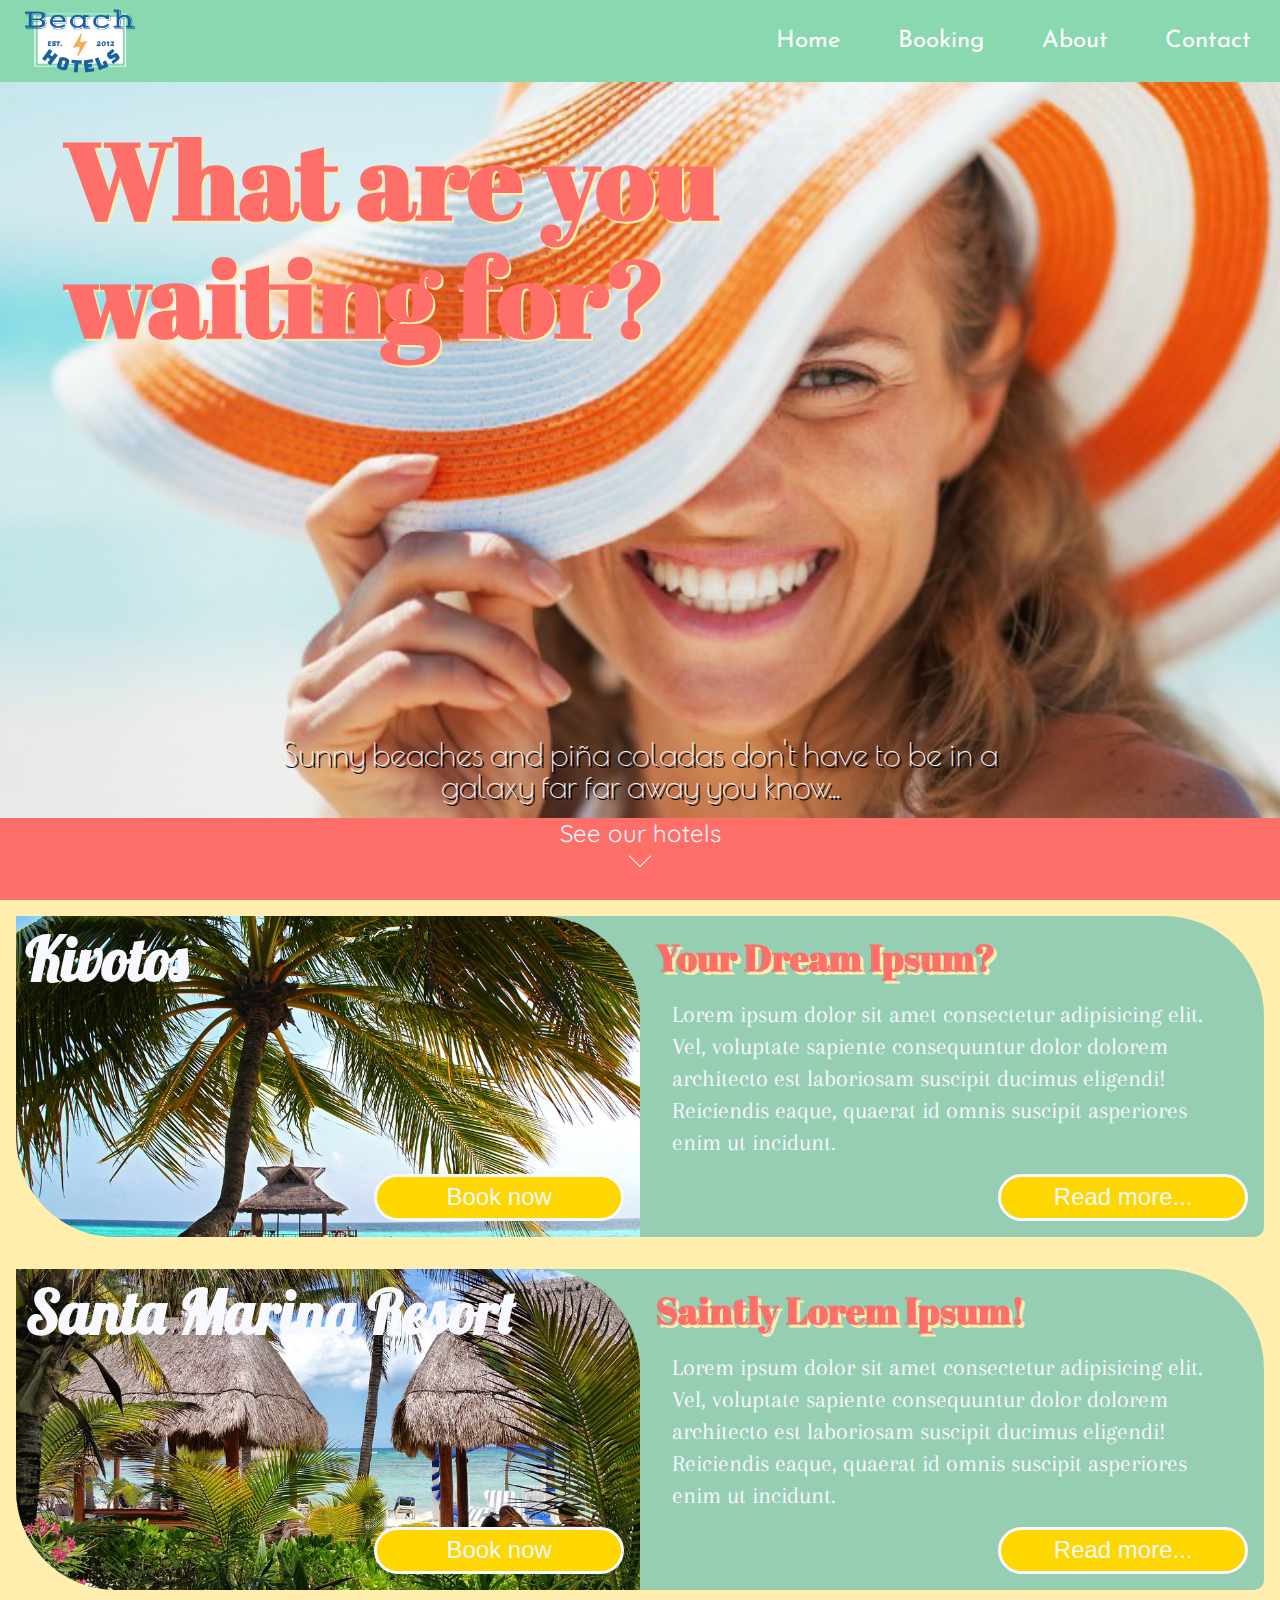
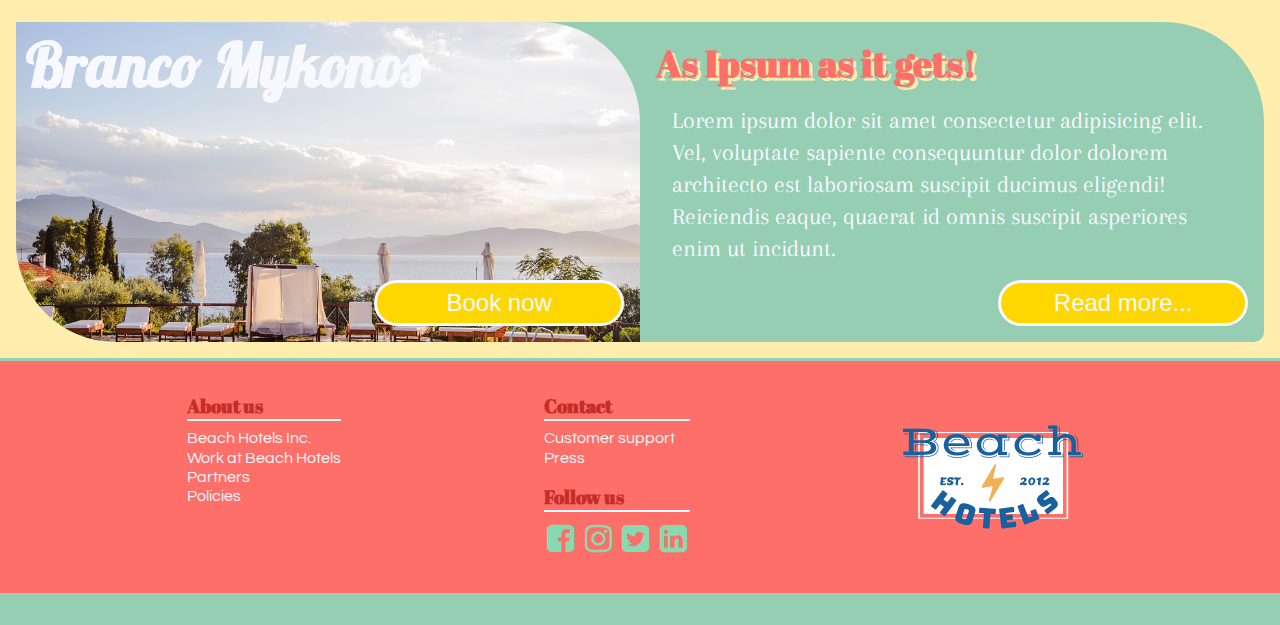
==== commit 4ee66db2: "Finished footer and everything!" ====
--- a/index.html
+++ b/index.html
@@ -10,6 +10,7 @@
     <link
         href="https://fonts.googleapis.com/css?family=Arapey|Quicksand|Poiret+One|Roboto|Abril+Fatface|Questrial|Josefin+Sans|Lobster|Zhi+Mang+Xing&display=swap"
         rel="stylesheet">
+    <link rel="stylesheet" href="https://cdnjs.cloudflare.com/ajax/libs/font-awesome/4.7.0/css/font-awesome.min.css">
 </head>
 
 <body>
@@ -83,8 +84,26 @@
         </article>
     </main>
     <footer>
-        <section></section>
-        <section></section>
+        <section>
+            <h4>About us</h4>
+            <a href="#">Beach Hotels Inc.</a>
+            <a href="#">Work at Beach Hotels</a>
+            <a href="">Partners</a>
+            <a href="#">Policies</a>
+        </section>
+        <section>
+            <h4>Contact</h4>
+            <a href="#">Customer support</a>
+            <a href="#">Press</a>
+            <h4>Follow us</h4>
+            <div class="wrapper-icons">
+                <i class="fa fa-facebook-square"></i>
+                <i class="fa fa-instagram"></i>
+                <i class="fa fa-twitter-square"></i>
+                <i class="fa fa-linkedin-square"></i>
+            </div>
+        </section>
+        <section><img class="logo-footer" src="img/BeachHotelsLogo.png" alt="logo for Beach Hotels"></section>
     </footer>
 </body>
 
--- a/css/style.css
+++ b/css/style.css
@@ -359,10 +359,48 @@
     background-image: url(../img/hotel-three.jpg);
 }
 
+
+/* --------------- Footer ---------------  */
 footer {
     grid-area: footer;
-    height: 10rem;
+    display: flex;
+    justify-content: space-evenly;
+    flex-wrap: wrap;
     background-color: #ff6f69;
+    border-top: 3px solid #96ceb4;
+    border-bottom: 2rem solid #96ceb4;
+}
+
+footer section {
+    display: flex;
+    flex-direction: column;
+    margin: 1rem;
+}
+
+footer h4 {
+    margin: 1rem 0 .5rem 0;
+    font-family: "Abril Fatface";
+    font-size: 1.2rem;
+    font-weight: 900;
+    border-bottom: 2px solid ghostwhite;
+    color: #c42e29;
+}
+
+footer a {
+    color: ghostwhite;
+    font-family: "Questrial";
+    text-decoration: none;
+    line-height: 1.2rem;
+}
+
+footer a:hover {
+    text-decoration: underline;
+}
+
+.wrapper-icons i {
+    font-size: 2rem;
+    margin: .2rem;
+    color: #88d8b0;
 }
 
 
@@ -396,11 +434,10 @@
     background-color: #89ccad87;
 }
 
-
-
 .about-article {
     background-color: #96ceb4;
-    margin: 1rem;
+    margin: 1.2rem;
+    padding-bottom: 3rem;
     border-radius: 10px;
 }
 
@@ -516,8 +553,19 @@
         margin: 3% 0 auto 5%;
     }
 
+    .header-article > p {
+        max-width: 60%;
+        font-size: 2rem;
+        text-align: center;
+    }
+
     .about-header-article h2 {
         font-size: 6rem;
+    }
+
+    ul li {
+        height: 100%;
+        margin: 0 1% 0 1%;
     }
 }
 
